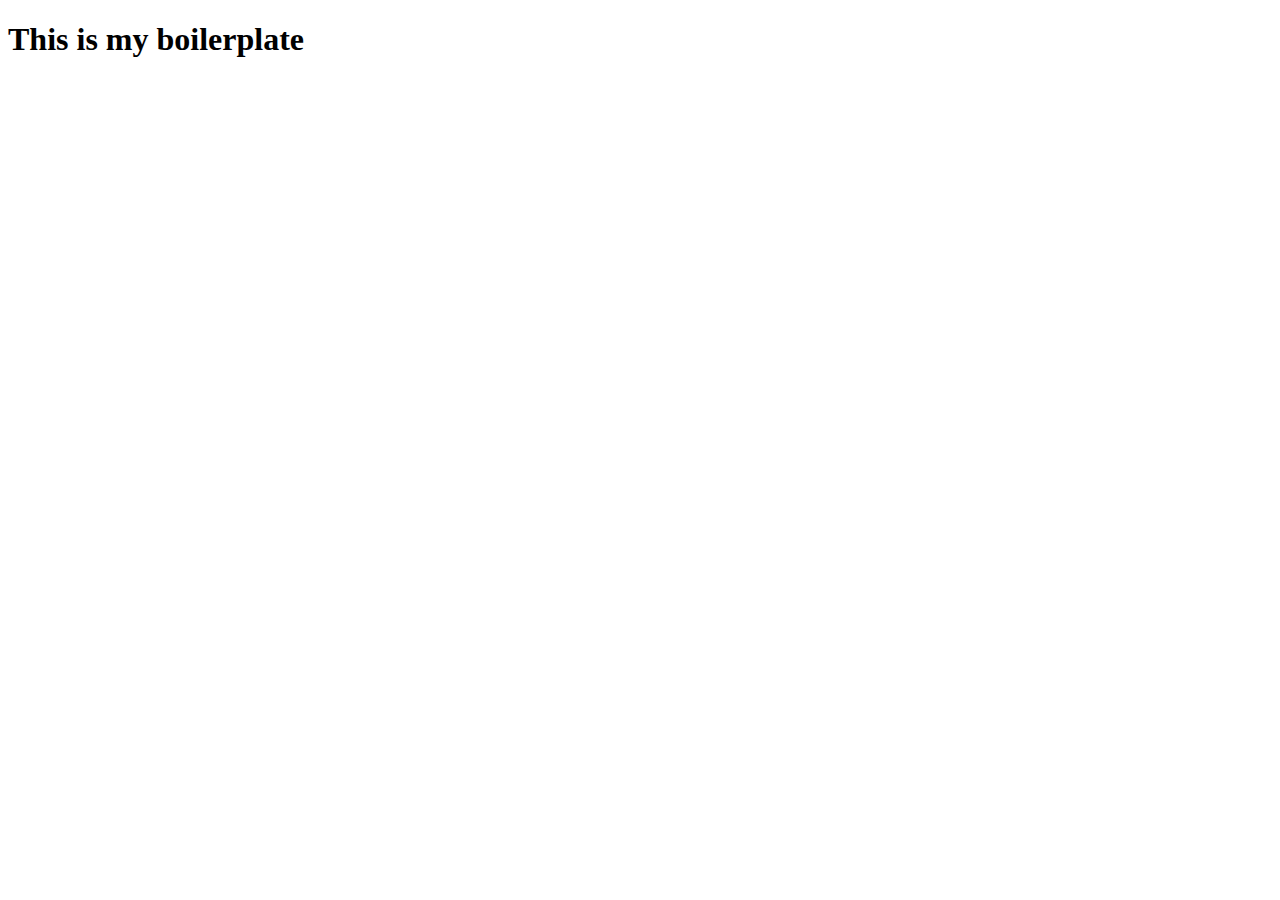
==== im2350/a1/index.html @ 1e862572 "Add files via upload" ====
<!DOCTYPE html>

<html lang="en">
<!-- the head tag doesn't show up in the window, it only contains metadata -->
  <head>

    <meta charset="utf-8">
    <meta name="viewport" content="width=device-width, initial-scale=1.0">

    <title>hase's boilerplate</title>

    <link rel="stylesheet" href="style.css">
    <script src="script.js"></script>

  </head>

  <body>

    <h1>This is my boilerplate</h1>

  </body>

</html>
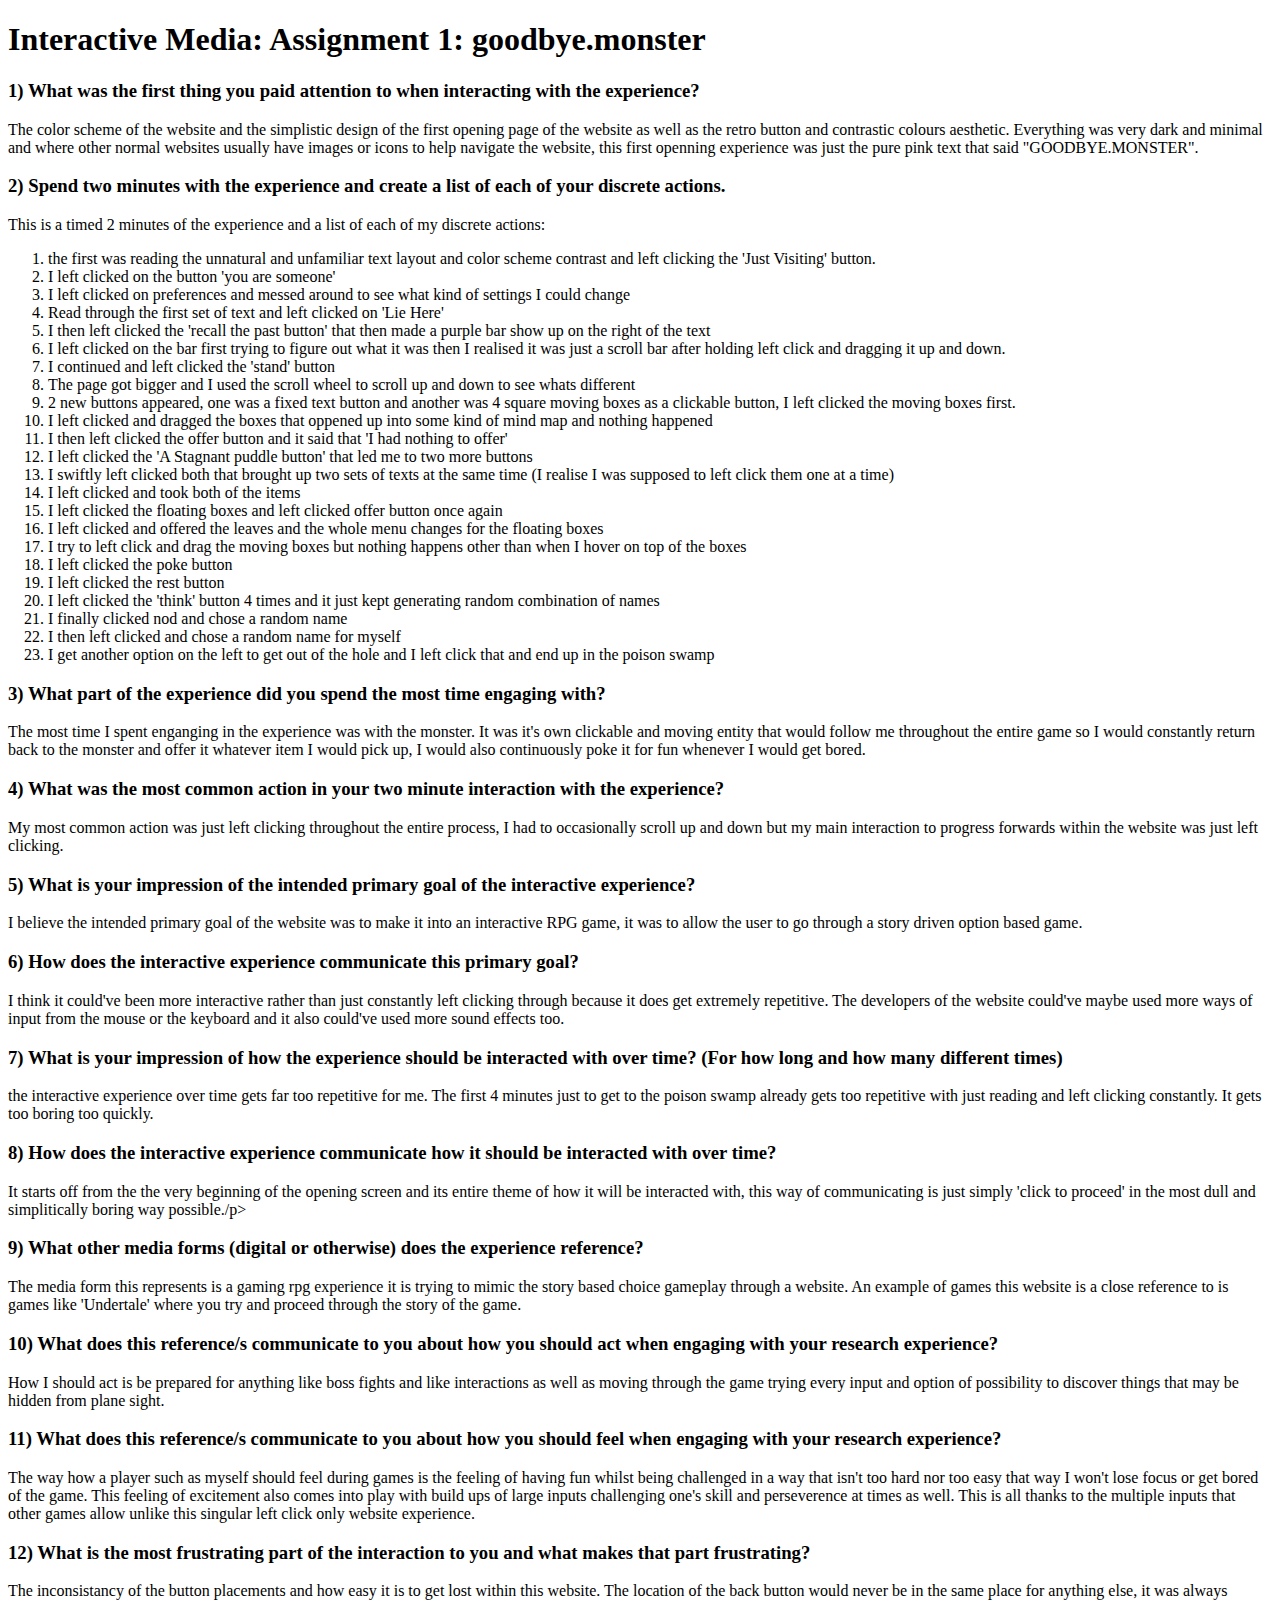
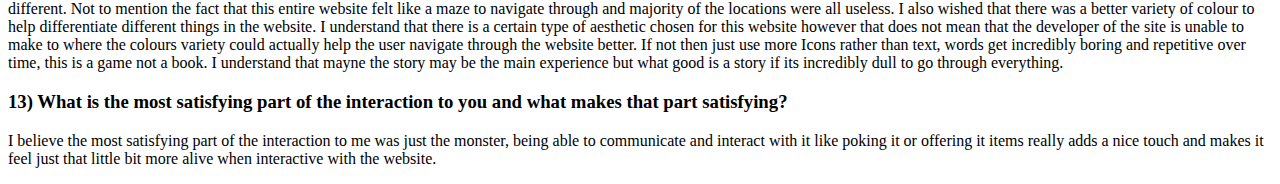
==== commit c7b275a4: "Add files via upload" ====
--- a/im2350/a1/index.html
+++ b/im2350/a1/index.html
@@ -7,16 +7,108 @@
     <meta charset="utf-8">
     <meta name="viewport" content="width=device-width, initial-scale=1.0">
 
-    <title>hase's boilerplate</title>
+    <title>Justin's A1</title>
+    <link rel="icon" type="image/x-icon" href="/A1.png">
 
     <link rel="stylesheet" href="style.css">
     <script src="script.js"></script>
 
+    
   </head>
 
   <body>
+       <h1>Interactive Media: Assignment 1: goodbye.monster</h1>
 
-    <h1>This is my boilerplate</h1>
+    <h3>1) What was the first thing you paid attention to when interacting with the experience?</h2>
+
+      <p>The color scheme of the website and the simplistic design of the first opening page of the website as well as 
+        the retro button and contrastic colours aesthetic. Everything was very dark and minimal and where other normal websites usually have images or icons to help navigate the website,
+      this first openning experience was just the pure pink text that said "GOODBYE.MONSTER".</p>
+
+
+    <h3>2) Spend two minutes with the experience and create a list of each of your discrete actions.</h3>
+
+     <p>This is a timed 2 minutes of the experience and a list of each of my discrete actions: </p>
+
+    <ol>
+      <li>the first was reading the unnatural and unfamiliar text layout and color scheme contrast and left clicking the 'Just Visiting' button.</li>
+      <li>I left clicked on the button 'you are someone'</li>
+      <li>I left clicked on preferences and messed around to see what kind of settings I could change</li>
+      <li>Read through the first set of text and left clicked on 'Lie Here'</li>
+      <li>I then left clicked the 'recall the past button' that then made a purple bar show up on the right of the text</li>
+      <li>I left clicked on the bar first trying to figure out what it was then I realised it was just a scroll bar after holding left click and dragging it up and down.</li>
+      <li>I continued and left clicked the 'stand' button</li>
+      <li>The page got bigger and I used the scroll wheel to scroll up and down to see whats different</li>
+      <li>2 new buttons appeared, one was a fixed text button and another was 4 square moving boxes as a clickable button, I left clicked the moving boxes first.</li>
+      <li>I left clicked and dragged the boxes that oppened up into some kind of mind map and nothing happened</li>
+      <li>I then left clicked the offer button and it said that 'I had nothing to offer'</li>
+      <li>I left clicked the 'A Stagnant puddle button' that led me to two more buttons</li>
+      <li>I swiftly left clicked both that brought up two sets of texts at the same time (I realise I was supposed to left click them one at a time)</li>
+      <li>I left clicked and took both of the items</li>
+      <li>I left clicked the floating boxes and left clicked offer button once again</li>
+      <li>I left clicked and offered the leaves and the whole menu changes for the floating boxes</li>
+      <li>I try to left click and drag the moving boxes but nothing happens other than when I hover on top of the boxes</li>
+      <li>I left clicked the poke button</li>
+      <li>I left clicked the rest button</li>
+      <li>I left clicked the 'think' button 4 times and it just kept generating random combination of names</li>
+      <li>I finally clicked nod and chose a random name</li>
+      <li>I then left clicked and chose a random name for myself</li>
+      <li>I get another option on the left to get out of the hole and I left click that and end up in the poison swamp</li>
+    </ol>
+
+
+
+    <h3>3) What part of the experience did you spend the most time engaging with?</h3>
+
+      <p>The most time I spent enganging in the experience was with the monster. It was it's own clickable and moving entity that would follow me throughout the entire game so I would constantly return back to the monster and
+      offer it whatever item I would pick up, I would also continuously poke it for fun whenever I would get bored.</p>
+
+    <h3>4) What was the most common action in your two minute interaction with the experience?</h3>
+
+    <p>My most common action was just left clicking throughout the entire process, I had to occasionally scroll up and down but my main interaction to progress forwards within the website was just left clicking.</p>
+
+    <h3>5) What is your impression of the intended primary goal of the interactive experience?</h3>
+
+    <p>I believe the intended primary goal of the website was to make it into an interactive RPG game, it was to allow the user to go through a story driven option based game.</p>
+
+    <h3>6) How does the interactive experience communicate this primary goal?</h3>
+
+    <p>I think it could've been more interactive rather than just constantly left clicking through because it does get extremely repetitive. The developers of the website could've maybe used more ways of input from the mouse or the keyboard and it also could've used more sound effects too.</p>
+
+    <h3>7) What is your impression of how the experience should be interacted with over time? (For how long and how many different times)</h3>
+
+    <p>the interactive experience over time gets far too repetitive for me. The first 4 minutes just to get to the poison swamp already gets too repetitive with just reading and left clicking constantly. It gets too boring too quickly.</p>
+
+    <h3>8) How does the interactive experience communicate how it should be interacted with over time?</h3>
+
+      <p>It starts off from the the very beginning of the opening screen and its entire theme of how it will be interacted with, this way of communicating is just simply 'click to proceed' in the most dull and simplitically boring way possible./p>
+
+    <h3>9) What other media forms (digital or otherwise) does the experience reference?</h3>
+
+      <p>The media form this represents is a gaming rpg experience it is trying to mimic the story based choice gameplay through a website. An example of games this website is a close reference to is games like 'Undertale' where you try and proceed through the story of the game.</p>
+
+    <h3>10) What does this reference/s communicate to you about how you should act when engaging with your research experience?</h3>
+
+      <p>How I should act is be prepared for anything like boss fights and like interactions as well as moving through the game trying every input and option of possibility to discover things that may be hidden from plane sight.</p>
+
+    <h3>11) What does this reference/s communicate to you about how you should feel when engaging with your research experience?</h3>
+
+      <p>The way how a player such as myself should feel during games is the feeling of having fun whilst being challenged in a way that isn't too hard nor too easy that way I won't lose focus or get bored of the game. This feeling of excitement also comes into play with build ups of
+        large inputs challenging one's skill and perseverence at times as well. This is all thanks to the multiple inputs that other games allow unlike this singular left click only website experience.
+      </p>
+
+    <h3>12) What is the most frustrating part of the interaction to you and what makes that part frustrating?</h3>
+
+      <p>The inconsistancy of the button placements and how easy it is to get lost within this website. The location of the back button would never be in the same place for anything else, it was always different.
+        Not to mention the fact that this entire website felt like a maze to navigate through and majority of the locations were all useless. I also wished that there was a better variety of colour to help differentiate different things in the website.
+        I understand that there is a certain type of aesthetic chosen for this website however that does not mean that the developer of the site is unable to make to where the colours variety could actually help the user navigate through the website better. If not then just use more Icons rather than text,
+        words get incredibly boring and repetitive over time, this is a game not a book. I understand that mayne the story may be the main experience but what good is a story if its incredibly dull to go through everything.
+      </p>
+
+    <h3>13) What is the most satisfying part of the interaction to you and what makes that part satisfying?</h3>
+      
+      <p>I believe the most satisfying part of the interaction to me was just the monster, being able to communicate and interact with it like poking it or offering it items really adds a nice touch and makes it feel just that little bit more alive when interactive with the website.</p>
+
 
   </body>
 
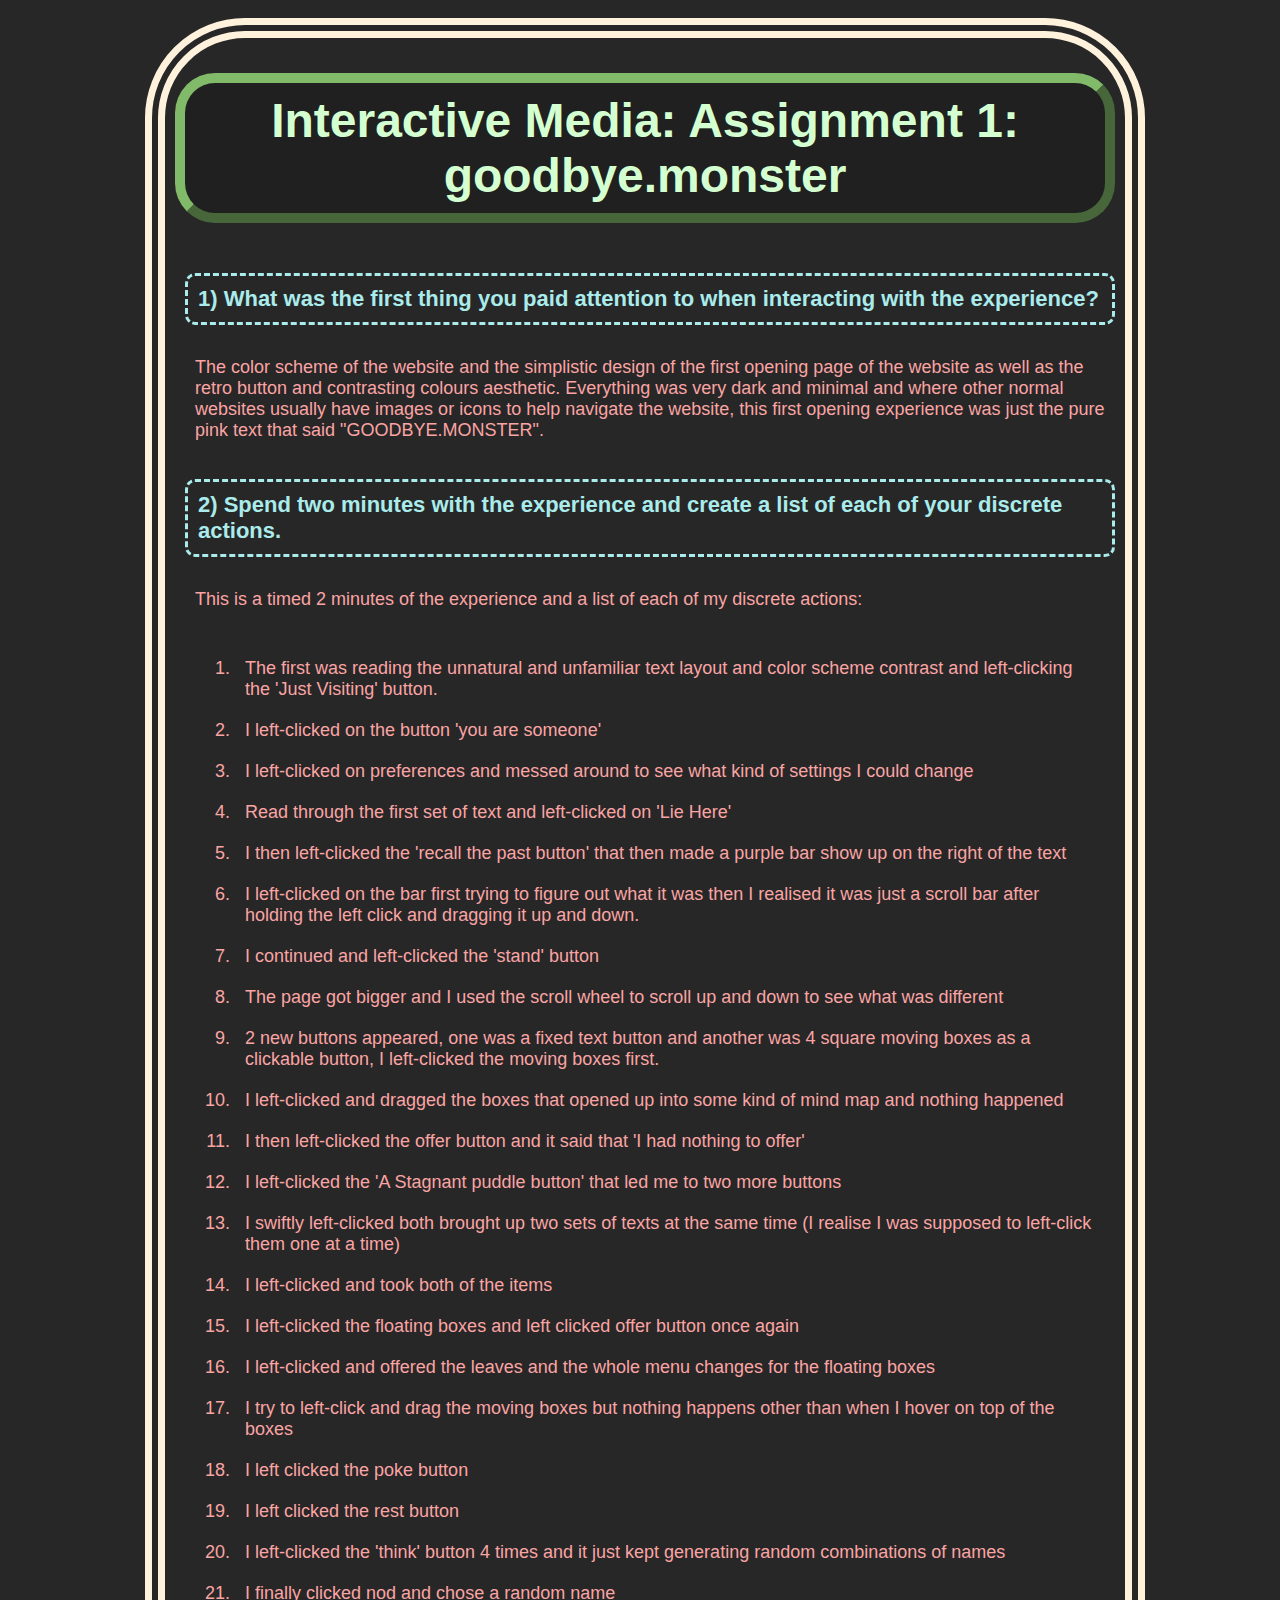
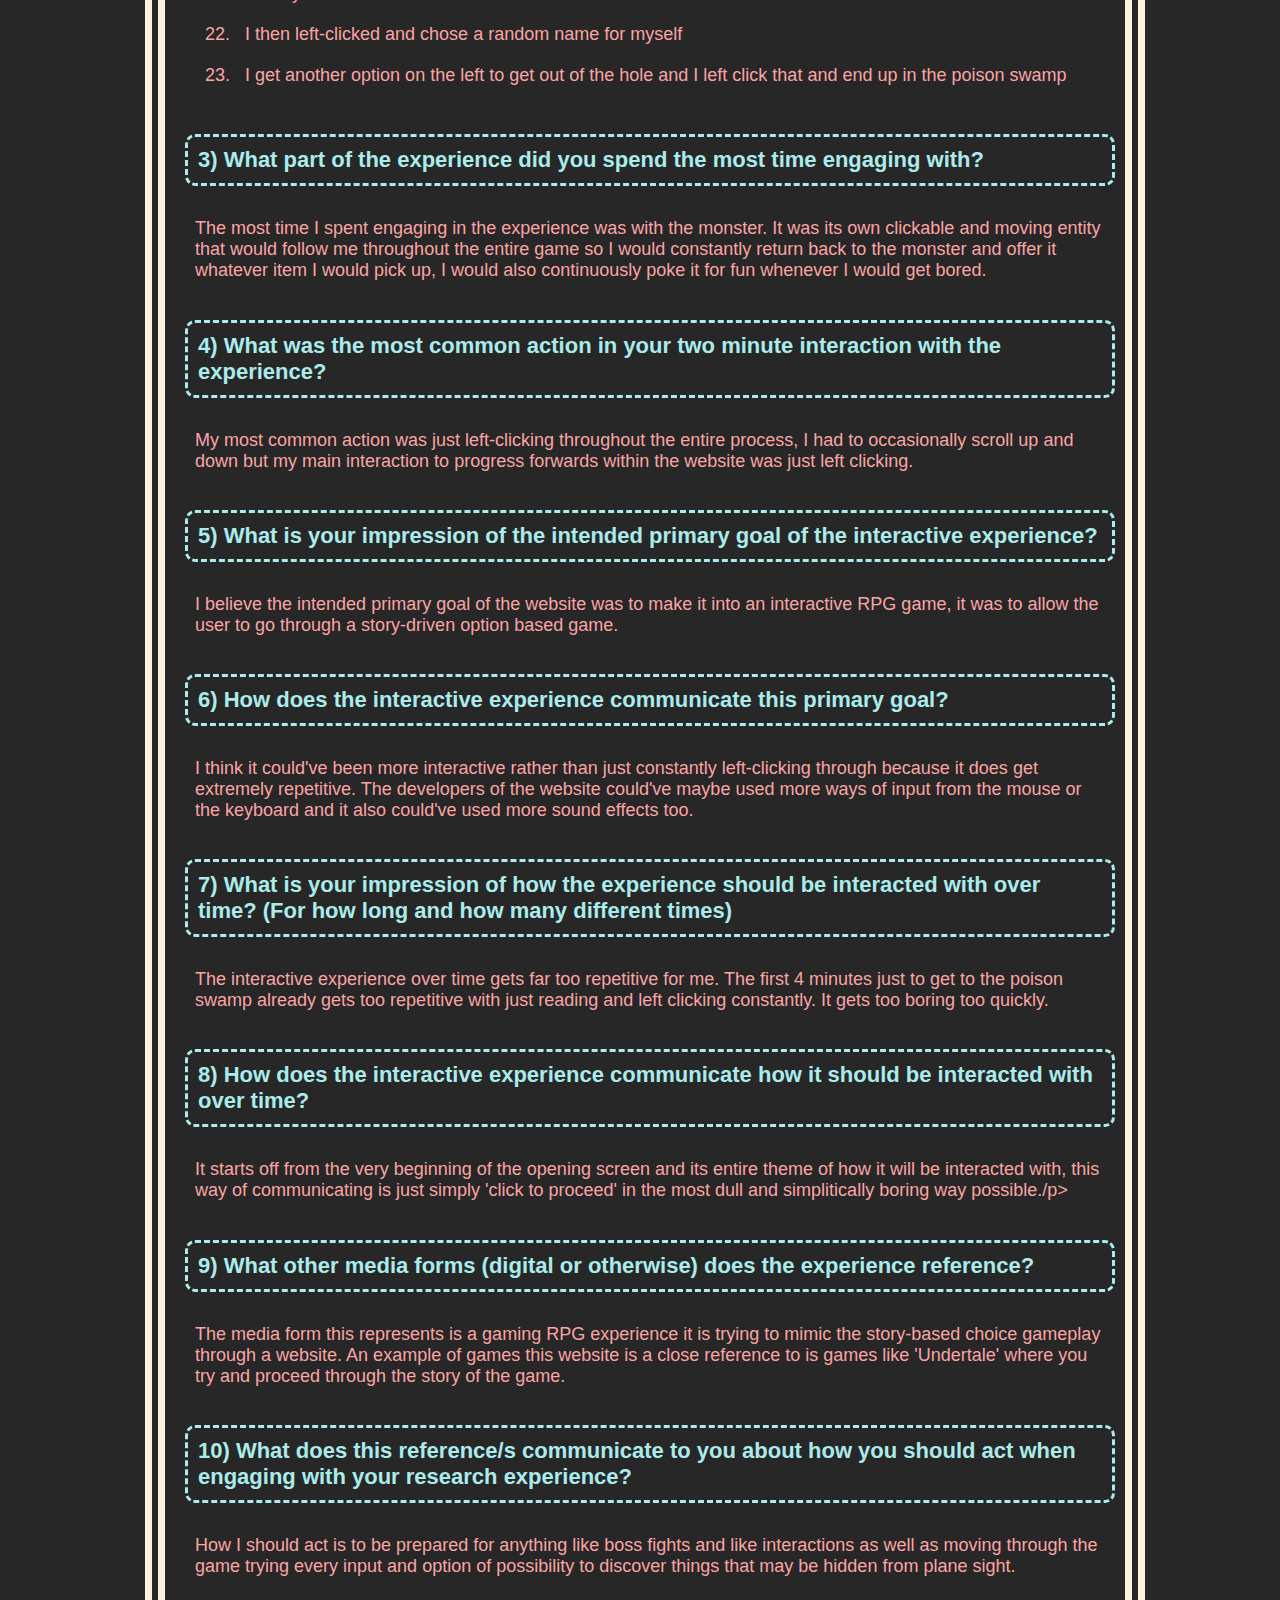
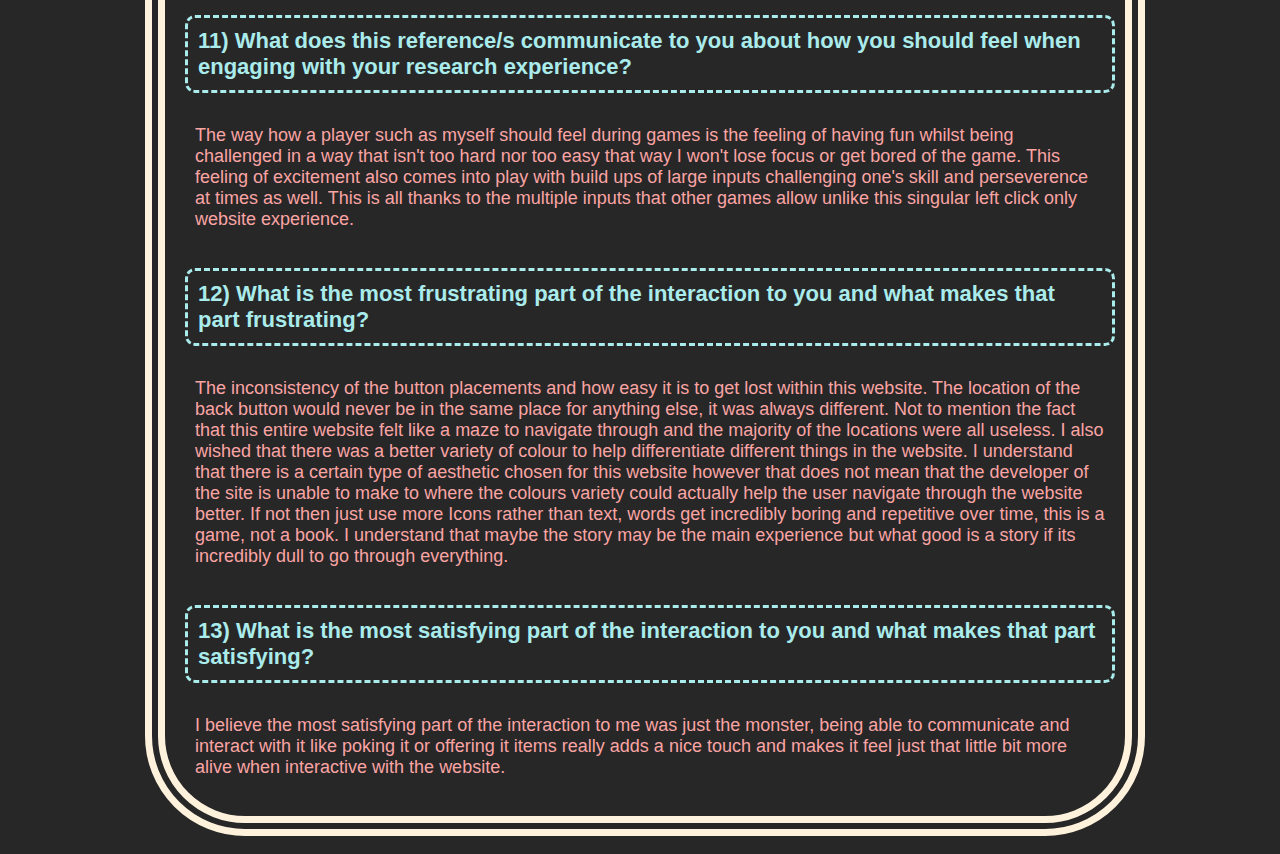
==== commit 4c285d39: "index.html" ====
--- a/im2350/a1/index.html
+++ b/im2350/a1/index.html
@@ -10,7 +10,7 @@
     <title>Justin's A1</title>
     <link rel="icon" type="image/x-icon" href="/A1.png">
 
-    <link rel="stylesheet" href="style.css">
+    <link type="text/css" rel="stylesheet" href="style.css" />
     <script src="script.js"></script>
 
     
@@ -22,8 +22,8 @@
     <h3>1) What was the first thing you paid attention to when interacting with the experience?</h2>
 
       <p>The color scheme of the website and the simplistic design of the first opening page of the website as well as 
-        the retro button and contrastic colours aesthetic. Everything was very dark and minimal and where other normal websites usually have images or icons to help navigate the website,
-      this first openning experience was just the pure pink text that said "GOODBYE.MONSTER".</p>
+        the retro button and contrasting colours aesthetic. Everything was very dark and minimal and where other normal websites usually have images or icons to help navigate the website,
+      this first opening experience was just the pure pink text that said "GOODBYE.MONSTER".</p>
 
 
     <h3>2) Spend two minutes with the experience and create a list of each of your discrete actions.</h3>
@@ -31,28 +31,28 @@
      <p>This is a timed 2 minutes of the experience and a list of each of my discrete actions: </p>
 
     <ol>
-      <li>the first was reading the unnatural and unfamiliar text layout and color scheme contrast and left clicking the 'Just Visiting' button.</li>
-      <li>I left clicked on the button 'you are someone'</li>
-      <li>I left clicked on preferences and messed around to see what kind of settings I could change</li>
-      <li>Read through the first set of text and left clicked on 'Lie Here'</li>
-      <li>I then left clicked the 'recall the past button' that then made a purple bar show up on the right of the text</li>
-      <li>I left clicked on the bar first trying to figure out what it was then I realised it was just a scroll bar after holding left click and dragging it up and down.</li>
-      <li>I continued and left clicked the 'stand' button</li>
-      <li>The page got bigger and I used the scroll wheel to scroll up and down to see whats different</li>
-      <li>2 new buttons appeared, one was a fixed text button and another was 4 square moving boxes as a clickable button, I left clicked the moving boxes first.</li>
-      <li>I left clicked and dragged the boxes that oppened up into some kind of mind map and nothing happened</li>
-      <li>I then left clicked the offer button and it said that 'I had nothing to offer'</li>
-      <li>I left clicked the 'A Stagnant puddle button' that led me to two more buttons</li>
-      <li>I swiftly left clicked both that brought up two sets of texts at the same time (I realise I was supposed to left click them one at a time)</li>
-      <li>I left clicked and took both of the items</li>
-      <li>I left clicked the floating boxes and left clicked offer button once again</li>
-      <li>I left clicked and offered the leaves and the whole menu changes for the floating boxes</li>
-      <li>I try to left click and drag the moving boxes but nothing happens other than when I hover on top of the boxes</li>
+      <li> The first was reading the unnatural and unfamiliar text layout and color scheme contrast and left-clicking the 'Just Visiting' button.</li>
+      <li>I left-clicked on the button 'you are someone'</li>
+      <li>I left-clicked on preferences and messed around to see what kind of settings I could change</li>
+      <li>Read through the first set of text and left-clicked on 'Lie Here'</li>
+      <li>I then left-clicked the 'recall the past button' that then made a purple bar show up on the right of the text</li>
+      <li>I left-clicked on the bar first trying to figure out what it was then I realised it was just a scroll bar after holding the left click and dragging it up and down.</li>
+      <li>I continued and left-clicked the 'stand' button</li>
+      <li>The page got bigger and I used the scroll wheel to scroll up and down to see what was different</li>
+      <li>2 new buttons appeared, one was a fixed text button and another was 4 square moving boxes as a clickable button, I left-clicked the moving boxes first.</li>
+      <li>I left-clicked and dragged the boxes that opened up into some kind of mind map and nothing happened</li>
+      <li>I then left-clicked the offer button and it said that 'I had nothing to offer' </li>
+      <li>I left-clicked the 'A Stagnant puddle button' that led me to two more buttons</li>
+      <li>I swiftly left-clicked both brought up two sets of texts at the same time (I realise I was supposed to left-click them one at a time)</li>
+      <li>I left-clicked and took both of the items</li>
+      <li>I left-clicked the floating boxes and left clicked offer button once again</li>
+      <li>I left-clicked and offered the leaves and the whole menu changes for the floating boxes</li>
+      <li>I try to left-click and drag the moving boxes but nothing happens other than when I hover on top of the boxes</li>
       <li>I left clicked the poke button</li>
       <li>I left clicked the rest button</li>
-      <li>I left clicked the 'think' button 4 times and it just kept generating random combination of names</li>
+      <li>I left-clicked the 'think' button 4 times and it just kept generating random combinations of names</li>
       <li>I finally clicked nod and chose a random name</li>
-      <li>I then left clicked and chose a random name for myself</li>
+      <li>I then left-clicked and chose a random name for myself</li>
       <li>I get another option on the left to get out of the hole and I left click that and end up in the poison swamp</li>
     </ol>
 
@@ -60,36 +60,36 @@
 
     <h3>3) What part of the experience did you spend the most time engaging with?</h3>
 
-      <p>The most time I spent enganging in the experience was with the monster. It was it's own clickable and moving entity that would follow me throughout the entire game so I would constantly return back to the monster and
+      <p>The most time I spent engaging in the experience was with the monster. It was its own clickable and moving entity that would follow me throughout the entire game so I would constantly return back to the monster and
       offer it whatever item I would pick up, I would also continuously poke it for fun whenever I would get bored.</p>
 
     <h3>4) What was the most common action in your two minute interaction with the experience?</h3>
 
-    <p>My most common action was just left clicking throughout the entire process, I had to occasionally scroll up and down but my main interaction to progress forwards within the website was just left clicking.</p>
+    <p>My most common action was just left-clicking throughout the entire process, I had to occasionally scroll up and down but my main interaction to progress forwards within the website was just left clicking.</p>
 
     <h3>5) What is your impression of the intended primary goal of the interactive experience?</h3>
 
-    <p>I believe the intended primary goal of the website was to make it into an interactive RPG game, it was to allow the user to go through a story driven option based game.</p>
+    <p>I believe the intended primary goal of the website was to make it into an interactive RPG game, it was to allow the user to go through a story-driven option based game.</p>
 
     <h3>6) How does the interactive experience communicate this primary goal?</h3>
 
-    <p>I think it could've been more interactive rather than just constantly left clicking through because it does get extremely repetitive. The developers of the website could've maybe used more ways of input from the mouse or the keyboard and it also could've used more sound effects too.</p>
+    <p>I think it could've been more interactive rather than just constantly left-clicking through because it does get extremely repetitive. The developers of the website could've maybe used more ways of input from the mouse or the keyboard and it also could've used more sound effects too.</p>
 
     <h3>7) What is your impression of how the experience should be interacted with over time? (For how long and how many different times)</h3>
 
-    <p>the interactive experience over time gets far too repetitive for me. The first 4 minutes just to get to the poison swamp already gets too repetitive with just reading and left clicking constantly. It gets too boring too quickly.</p>
+    <p> The interactive experience over time gets far too repetitive for me. The first 4 minutes just to get to the poison swamp already gets too repetitive with just reading and left clicking constantly. It gets too boring too quickly.</p>
 
     <h3>8) How does the interactive experience communicate how it should be interacted with over time?</h3>
 
-      <p>It starts off from the the very beginning of the opening screen and its entire theme of how it will be interacted with, this way of communicating is just simply 'click to proceed' in the most dull and simplitically boring way possible./p>
+      <p>It starts off from the very beginning of the opening screen and its entire theme of how it will be interacted with, this way of communicating is just simply 'click to proceed' in the most dull and simplitically boring way possible./p>
 
     <h3>9) What other media forms (digital or otherwise) does the experience reference?</h3>
 
-      <p>The media form this represents is a gaming rpg experience it is trying to mimic the story based choice gameplay through a website. An example of games this website is a close reference to is games like 'Undertale' where you try and proceed through the story of the game.</p>
+      <p>The media form this represents is a gaming RPG experience it is trying to mimic the story-based choice gameplay through a website. An example of games this website is a close reference to is games like 'Undertale' where you try and proceed through the story of the game.</p>
 
     <h3>10) What does this reference/s communicate to you about how you should act when engaging with your research experience?</h3>
 
-      <p>How I should act is be prepared for anything like boss fights and like interactions as well as moving through the game trying every input and option of possibility to discover things that may be hidden from plane sight.</p>
+      <p>How I should act is to be prepared for anything like boss fights and like interactions as well as moving through the game trying every input and option of possibility to discover things that may be hidden from plane sight.</p>
 
     <h3>11) What does this reference/s communicate to you about how you should feel when engaging with your research experience?</h3>
 
@@ -99,10 +99,10 @@
 
     <h3>12) What is the most frustrating part of the interaction to you and what makes that part frustrating?</h3>
 
-      <p>The inconsistancy of the button placements and how easy it is to get lost within this website. The location of the back button would never be in the same place for anything else, it was always different.
-        Not to mention the fact that this entire website felt like a maze to navigate through and majority of the locations were all useless. I also wished that there was a better variety of colour to help differentiate different things in the website.
+      <p>The inconsistency of the button placements and how easy it is to get lost within this website. The location of the back button would never be in the same place for anything else, it was always different.
+        Not to mention the fact that this entire website felt like a maze to navigate through and the majority of the locations were all useless. I also wished that there was a better variety of colour to help differentiate different things in the website.
         I understand that there is a certain type of aesthetic chosen for this website however that does not mean that the developer of the site is unable to make to where the colours variety could actually help the user navigate through the website better. If not then just use more Icons rather than text,
-        words get incredibly boring and repetitive over time, this is a game not a book. I understand that mayne the story may be the main experience but what good is a story if its incredibly dull to go through everything.
+        words get incredibly boring and repetitive over time, this is a game, not a book. I understand that maybe the story may be the main experience but what good is a story if its incredibly dull to go through everything.
       </p>
 
     <h3>13) What is the most satisfying part of the interaction to you and what makes that part satisfying?</h3>
@@ -112,4 +112,4 @@
 
   </body>
 
-</html>+</html>
--- a/im2350/a1/style.css
+++ b/im2350/a1/style.css
@@ -0,0 +1,51 @@
+* {
+    margin-left: 10px;
+    padding: 10px;
+  }
+
+  body {
+    color: #fff2dd;
+    background-color: #272727;
+    font-family: "Helvetica", sans-serif;
+    margin-left: 10%;
+    margin-right: 10%;
+    border-style:double;
+    border-width: 20px;
+    border-radius: 100px;
+  }
+
+  h1 {
+    color: rgb(212, 255, 208);
+    max-width: fit-content;
+    font-size: 3rem;
+    margin: 25px auto;
+    margin-bottom: 50px;
+    font-family:Arial, Helvetica, sans-serif;
+    background-color: rgb(32, 32, 32);
+    border-style: outset;
+    border-width: 10px;
+    border-radius: 40px;
+    border-color: rgb(129, 187, 106);
+    text-align: center;
+  }
+
+  h3 {
+    color:rgb(170, 235, 235);
+    font-size: 22px;
+    margin-top: 3%;
+    border-style: dashed;
+    border-radius: 10px;
+  }
+
+  ol {
+    margin-left: 40px;
+    color: rgb(250, 164, 164);
+    font-family: 'Franklin Gothic Medium', 'Arial Narrow', Arial, sans-serif;
+    font-size: 18px;
+  }
+
+  p {
+    color: rgb(250, 164, 164);
+    font-family: 'Franklin Gothic Medium', 'Arial Narrow', Arial, sans-serif;
+    font-size: 18px;
+  }